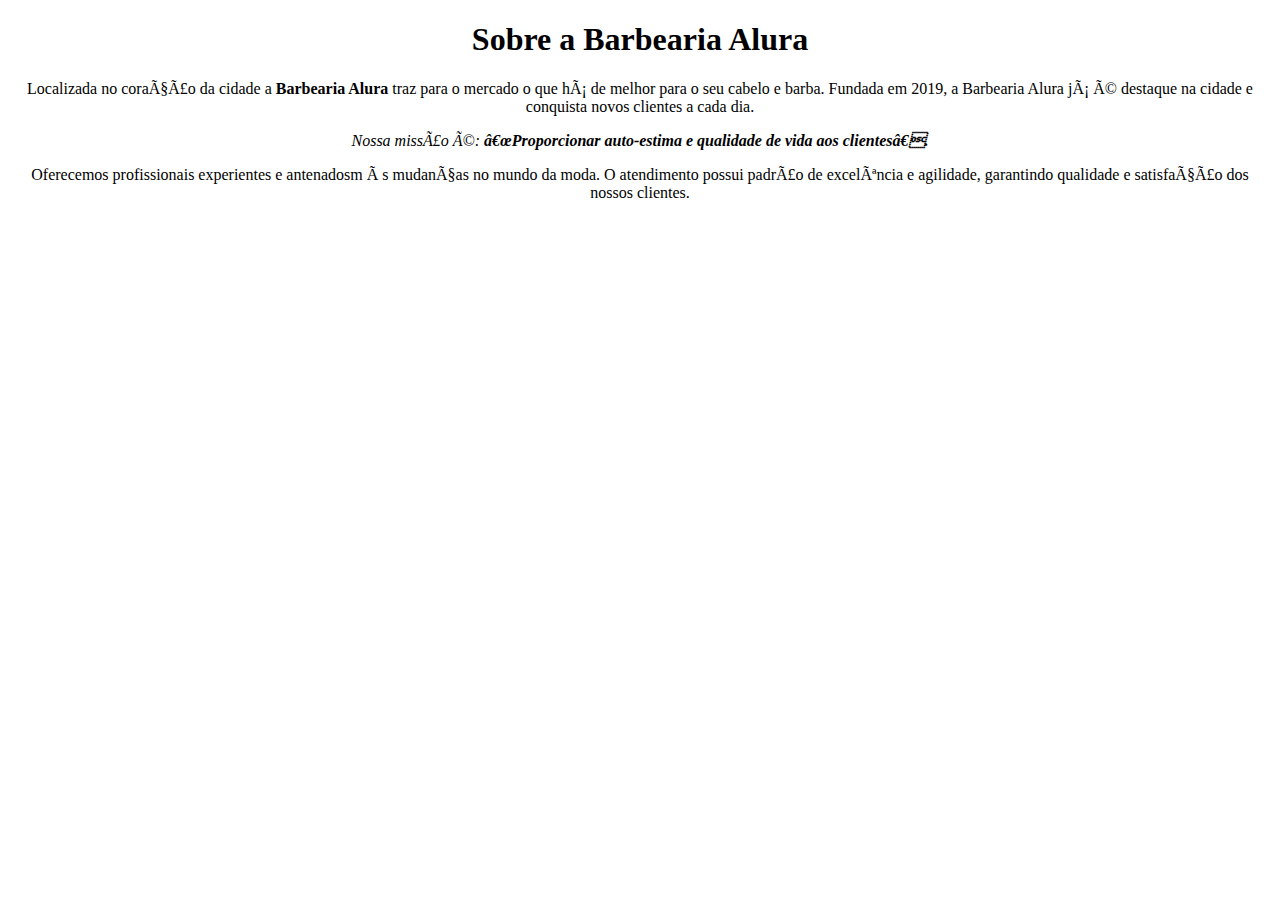
==== index.html @ 8f2fd385 "Primeiro commit - Centralizando texto, adicionando negrito e itálico" ====
<!DOCTYPE html>
<html lang="pt-br">

<head>
    <meta charset=“utf-8”>
    <title>Barbearia Alura</title>
</head>

<body>
    <h1 style="text-align: center">
        Sobre a Barbearia Alura
    </h1>

    <p style="text-align: center">
        Localizada no coração da cidade a <strong>Barbearia Alura</strong>
        traz para o mercado o que há de melhor para o seu cabelo e barba. 
        Fundada em 2019, a Barbearia Alura já é destaque na cidade e 
        conquista novos clientes a cada dia.
    </p>

    <p style="text-align: center">
        <em>
        Nossa missão é: <strong>“Proporcionar auto-estima e qualidade de vida
        aos clientes”. </strong>
        </em>
    </p>

    <p style="text-align: center">
        Oferecemos profissionais experientes e antenadosm às mudanças no mundo
        da moda. O atendimento possui padrão de excelência e agilidade, 
        garantindo qualidade e satisfação dos nossos clientes.
    </p>

</body>

</html>
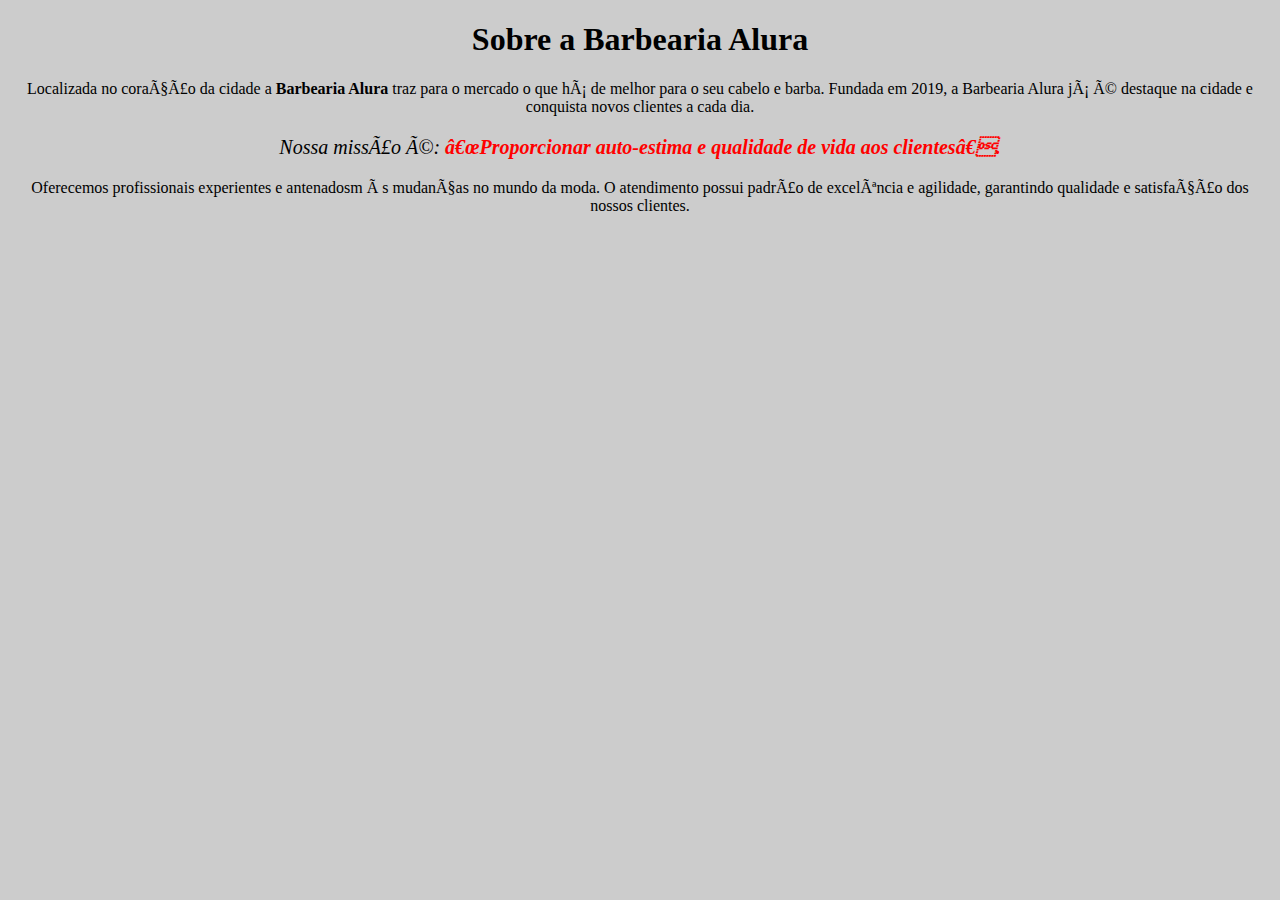
==== commit 7ccf2493: "Adicionando o css através do arquivo style.css" ====
--- a/index.html
+++ b/index.html
@@ -4,6 +4,7 @@
 <head>
     <meta charset=“utf-8”>
     <title>Barbearia Alura</title>
+    <link rel="stylesheet" href="style.css">
 </head>
 
 <body>
@@ -11,23 +12,23 @@
         Sobre a Barbearia Alura
     </h1>
 
-    <p style="text-align: center">
+    <p>
         Localizada no coração da cidade a <strong>Barbearia Alura</strong>
-        traz para o mercado o que há de melhor para o seu cabelo e barba. 
-        Fundada em 2019, a Barbearia Alura já é destaque na cidade e 
+        traz para o mercado o que há de melhor para o seu cabelo e barba.
+        Fundada em 2019, a Barbearia Alura já é destaque na cidade e
         conquista novos clientes a cada dia.
     </p>
 
-    <p style="text-align: center">
+    <p style="font-size: 20px">
         <em>
-        Nossa missão é: <strong>“Proporcionar auto-estima e qualidade de vida
-        aos clientes”. </strong>
+            Nossa missão é: <strong>“Proporcionar auto-estima e qualidade de vida
+                aos clientes”. </strong>
         </em>
     </p>
 
-    <p style="text-align: center">
+    <p>
         Oferecemos profissionais experientes e antenadosm às mudanças no mundo
-        da moda. O atendimento possui padrão de excelência e agilidade, 
+        da moda. O atendimento possui padrão de excelência e agilidade,
         garantindo qualidade e satisfação dos nossos clientes.
     </p>
 
--- a/style.css
+++ b/style.css
@@ -0,0 +1,11 @@
+body {
+    background: #CCCCCC;
+}
+
+p {
+    text-align: center;
+}
+
+em strong {
+    color: red;
+}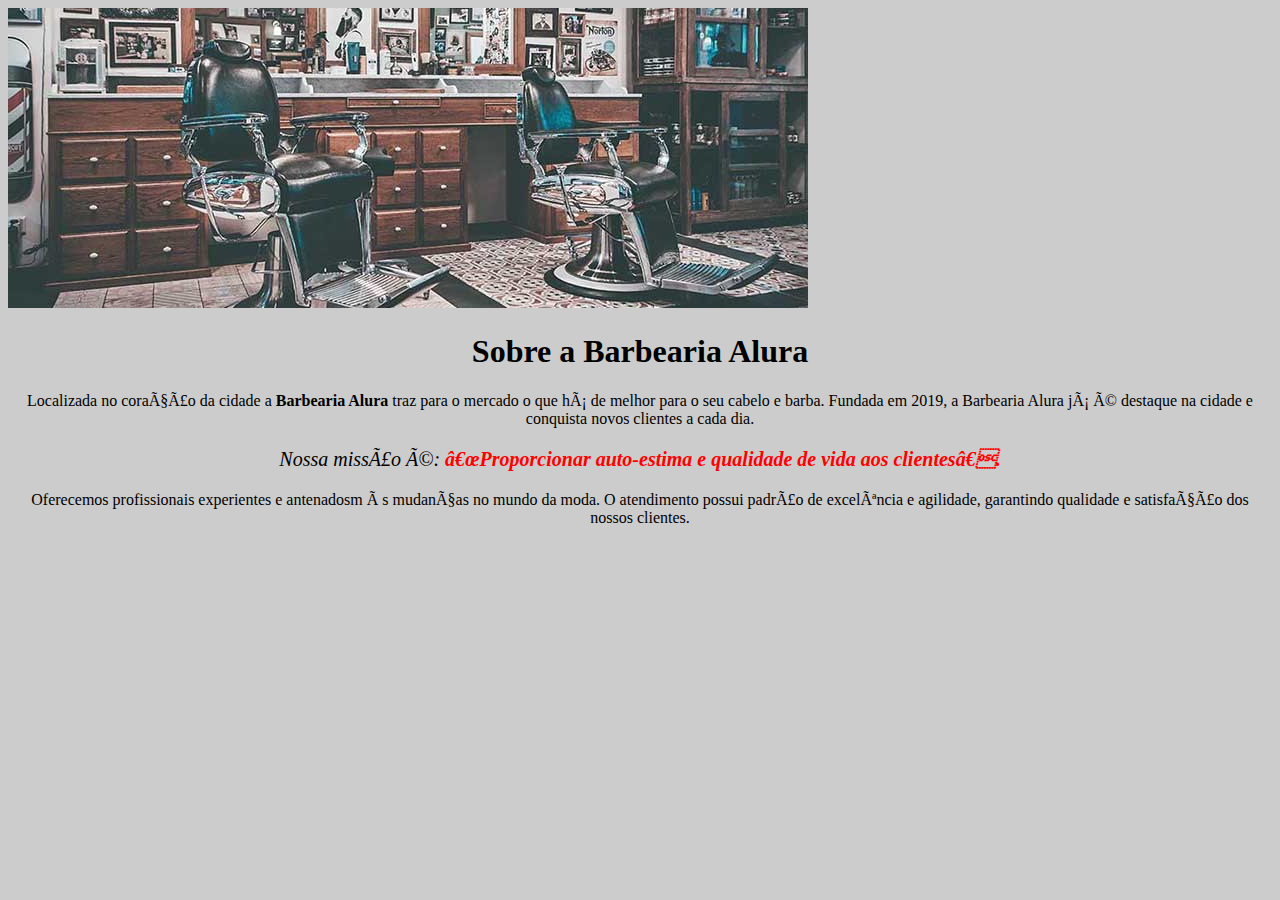
==== commit ed5ce80c: "Adicionando imagem" ====
--- a/index.html
+++ b/index.html
@@ -8,7 +8,9 @@
 </head>
 
 <body>
-    <h1 style="text-align: center">
+    <image src="banner.jpg">
+        
+    <h1>
         Sobre a Barbearia Alura
     </h1>
 
@@ -19,7 +21,7 @@
         conquista novos clientes a cada dia.
     </p>
 
-    <p style="font-size: 20px">
+    <p id="aumenta_fonte">
         <em>
             Nossa missão é: <strong>“Proporcionar auto-estima e qualidade de vida
                 aos clientes”. </strong>
--- a/style.css
+++ b/style.css
@@ -1,11 +1,19 @@
 body {
     background: #CCCCCC;
+}
+
+h1 {
+    text-align: center
 }
 
 p {
     text-align: center;
 }
 
+#aumenta_fonte {
+    font-size: 20px;
+}
+
 em strong {
     color: red;
 }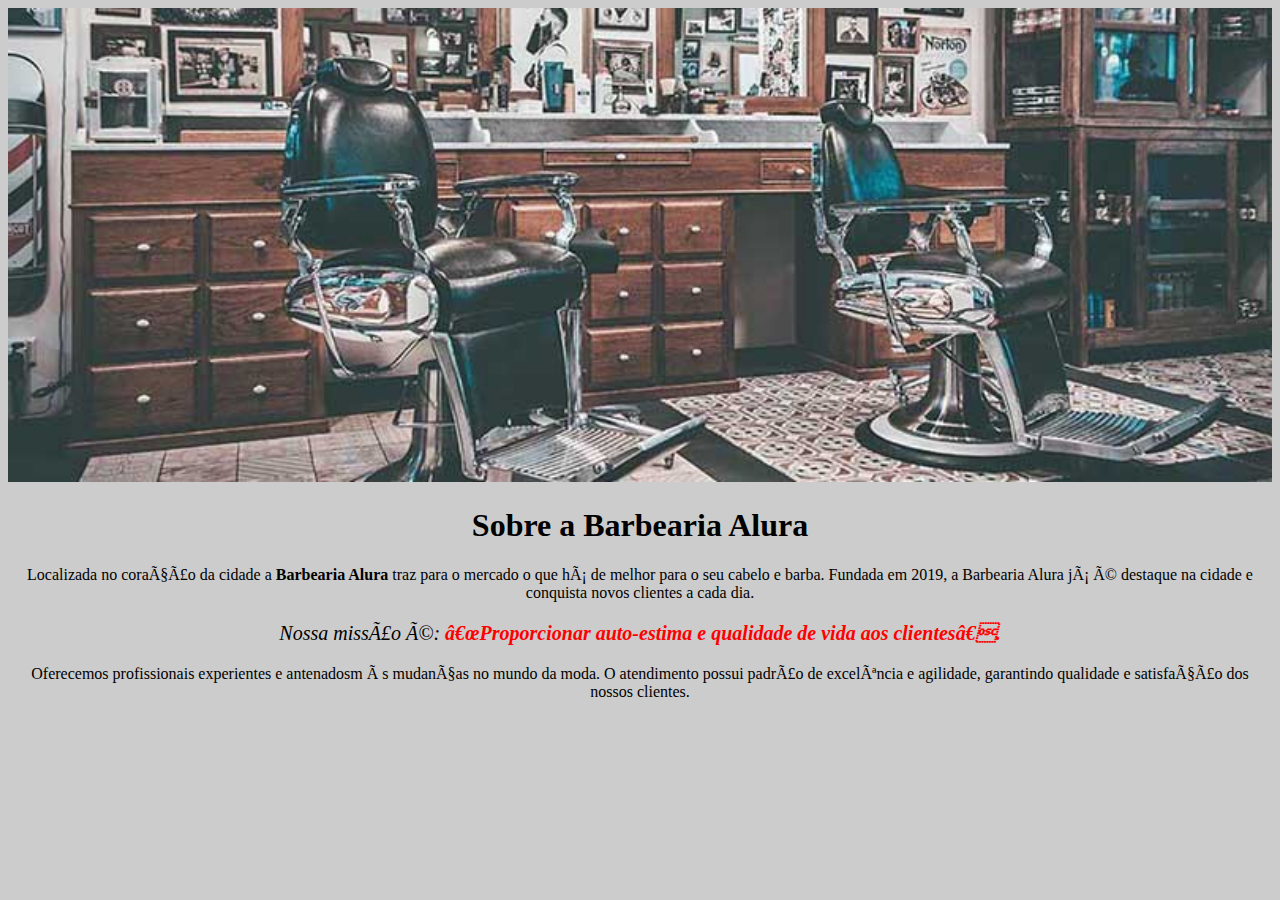
==== commit f99413fd: "Ajustando imagem na página" ====
--- a/index.html
+++ b/index.html
@@ -8,31 +8,31 @@
 </head>
 
 <body>
-    <image src="banner.jpg">
-        
-    <h1>
-        Sobre a Barbearia Alura
-    </h1>
+    <image id="banner" src="banner.jpg">
 
-    <p>
-        Localizada no coração da cidade a <strong>Barbearia Alura</strong>
-        traz para o mercado o que há de melhor para o seu cabelo e barba.
-        Fundada em 2019, a Barbearia Alura já é destaque na cidade e
-        conquista novos clientes a cada dia.
-    </p>
+        <h1>
+            Sobre a Barbearia Alura
+        </h1>
 
-    <p id="aumenta_fonte">
-        <em>
-            Nossa missão é: <strong>“Proporcionar auto-estima e qualidade de vida
-                aos clientes”. </strong>
-        </em>
-    </p>
+        <p>
+            Localizada no coração da cidade a <strong>Barbearia Alura</strong>
+            traz para o mercado o que há de melhor para o seu cabelo e barba.
+            Fundada em 2019, a Barbearia Alura já é destaque na cidade e
+            conquista novos clientes a cada dia.
+        </p>
 
-    <p>
-        Oferecemos profissionais experientes e antenadosm às mudanças no mundo
-        da moda. O atendimento possui padrão de excelência e agilidade,
-        garantindo qualidade e satisfação dos nossos clientes.
-    </p>
+        <p id="aumenta_fonte">
+            <em>
+                Nossa missão é: <strong>“Proporcionar auto-estima e qualidade de vida
+                    aos clientes”. </strong>
+            </em>
+        </p>
+
+        <p>
+            Oferecemos profissionais experientes e antenadosm às mudanças no mundo
+            da moda. O atendimento possui padrão de excelência e agilidade,
+            garantindo qualidade e satisfação dos nossos clientes.
+        </p>
 
 </body>
 
--- a/style.css
+++ b/style.css
@@ -1,5 +1,9 @@
 body {
     background: #CCCCCC;
+}
+
+#banner {
+    width: 100%;
 }
 
 h1 {
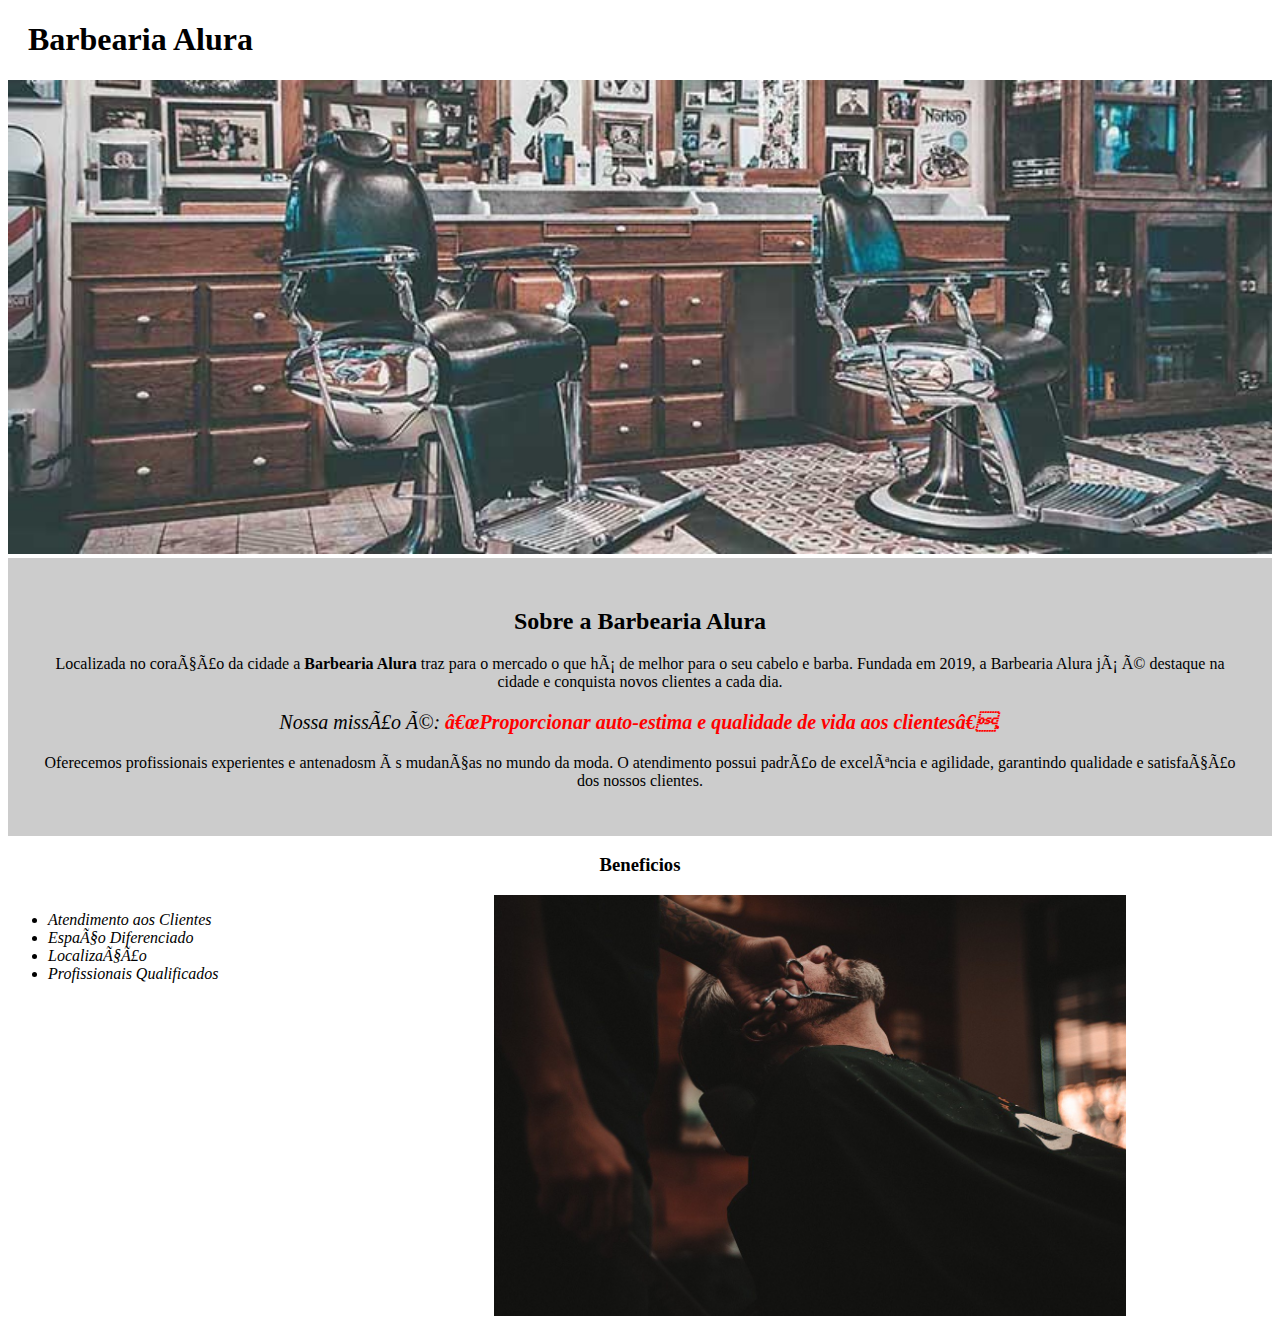
==== commit 5484f581: "Criando Página principal com links" ====
--- a/index.html
+++ b/index.html
@@ -1,39 +1,58 @@
 <!DOCTYPE html>
 <html lang="pt-br">
 
-<head>
-    <meta charset=“utf-8”>
-    <title>Barbearia Alura</title>
-    <link rel="stylesheet" href="style.css">
-</head>
+    <head>
+        <meta charset=“utf-8”>
+        <title>Barbearia Alura</title>
+        <link rel="stylesheet" href="style.css">
+    </head>
 
-<body>
-    <image id="banner" src="banner.jpg">
+    <body>
+        <header>
+            <h1 class="titulo-principal">
+                Barbearia Alura
+            </h1>
+        </header>
+        <image id="banner" src="banner.jpg">
+        <div class="principal">
+            <h2 class="titulo-centralizado">
+                Sobre a Barbearia Alura
+            </h2>
 
-        <h1>
-            Sobre a Barbearia Alura
-        </h1>
+            <p>
+                Localizada no coração da cidade a <strong>Barbearia Alura</strong>
+                traz para o mercado o que há de melhor para o seu cabelo e barba.
+                Fundada em 2019, a Barbearia Alura já é destaque na cidade e
+                conquista novos clientes a cada dia.
+            </p>
 
-        <p>
-            Localizada no coração da cidade a <strong>Barbearia Alura</strong>
-            traz para o mercado o que há de melhor para o seu cabelo e barba.
-            Fundada em 2019, a Barbearia Alura já é destaque na cidade e
-            conquista novos clientes a cada dia.
-        </p>
+            <p id="aumenta_fonte">
+                <em>
+                    Nossa missão é: <strong>“Proporcionar auto-estima e qualidade de vida
+                        aos clientes”. </strong>
+                </em>
+            </p>
 
-        <p id="aumenta_fonte">
-            <em>
-                Nossa missão é: <strong>“Proporcionar auto-estima e qualidade de vida
-                    aos clientes”. </strong>
-            </em>
-        </p>
+            <p>
+                Oferecemos profissionais experientes e antenadosm às mudanças no mundo
+                da moda. O atendimento possui padrão de excelência e agilidade,
+                garantindo qualidade e satisfação dos nossos clientes.
+            </p>
+        </div>
 
-        <p>
-            Oferecemos profissionais experientes e antenadosm às mudanças no mundo
-            da moda. O atendimento possui padrão de excelência e agilidade,
-            garantindo qualidade e satisfação dos nossos clientes.
-        </p>
+        <div class="beneficios">
+            <h3 class="titulo-centralizado">
+                Beneficios
+            </h3>
+            <ul>
+                <li class="itens">Atendimento aos Clientes</li>
+                <li class="itens">Espaço Diferenciado</li>
+                <li class="itens">Localização</li>
+                <li class="itens">Profissionais Qualificados</li> 
+            </ul>
+            <img src="beneficios.jpg" id="imagem-beneficios">
+        </div>
 
-</body>
+    </body>
 
 </html>--- a/style.css
+++ b/style.css
@@ -1,12 +1,17 @@
-body {
-    background: #CCCCCC;
+.titulo-principal {
+   padding-left: 20px; 
 }
 
 #banner {
     width: 100%;
 }
 
-h1 {
+.principal {
+    background: #CCCCCC;
+    padding: 30px;
+}
+
+.titulo-centralizado {
     text-align: center
 }
 
@@ -20,4 +25,24 @@
 
 em strong {
     color: red;
+}
+
+.beneficios {
+    paddign: 20px;
+    background: #FFFFFF;
+}
+
+ul {
+    display: inline-block;
+    vertical-align: top;
+    width: 20%;
+    margin-right: 15%;
+}
+
+.itens {
+    font-style: italic;
+}
+
+#imagem-beneficios {
+    width: 50%;
 }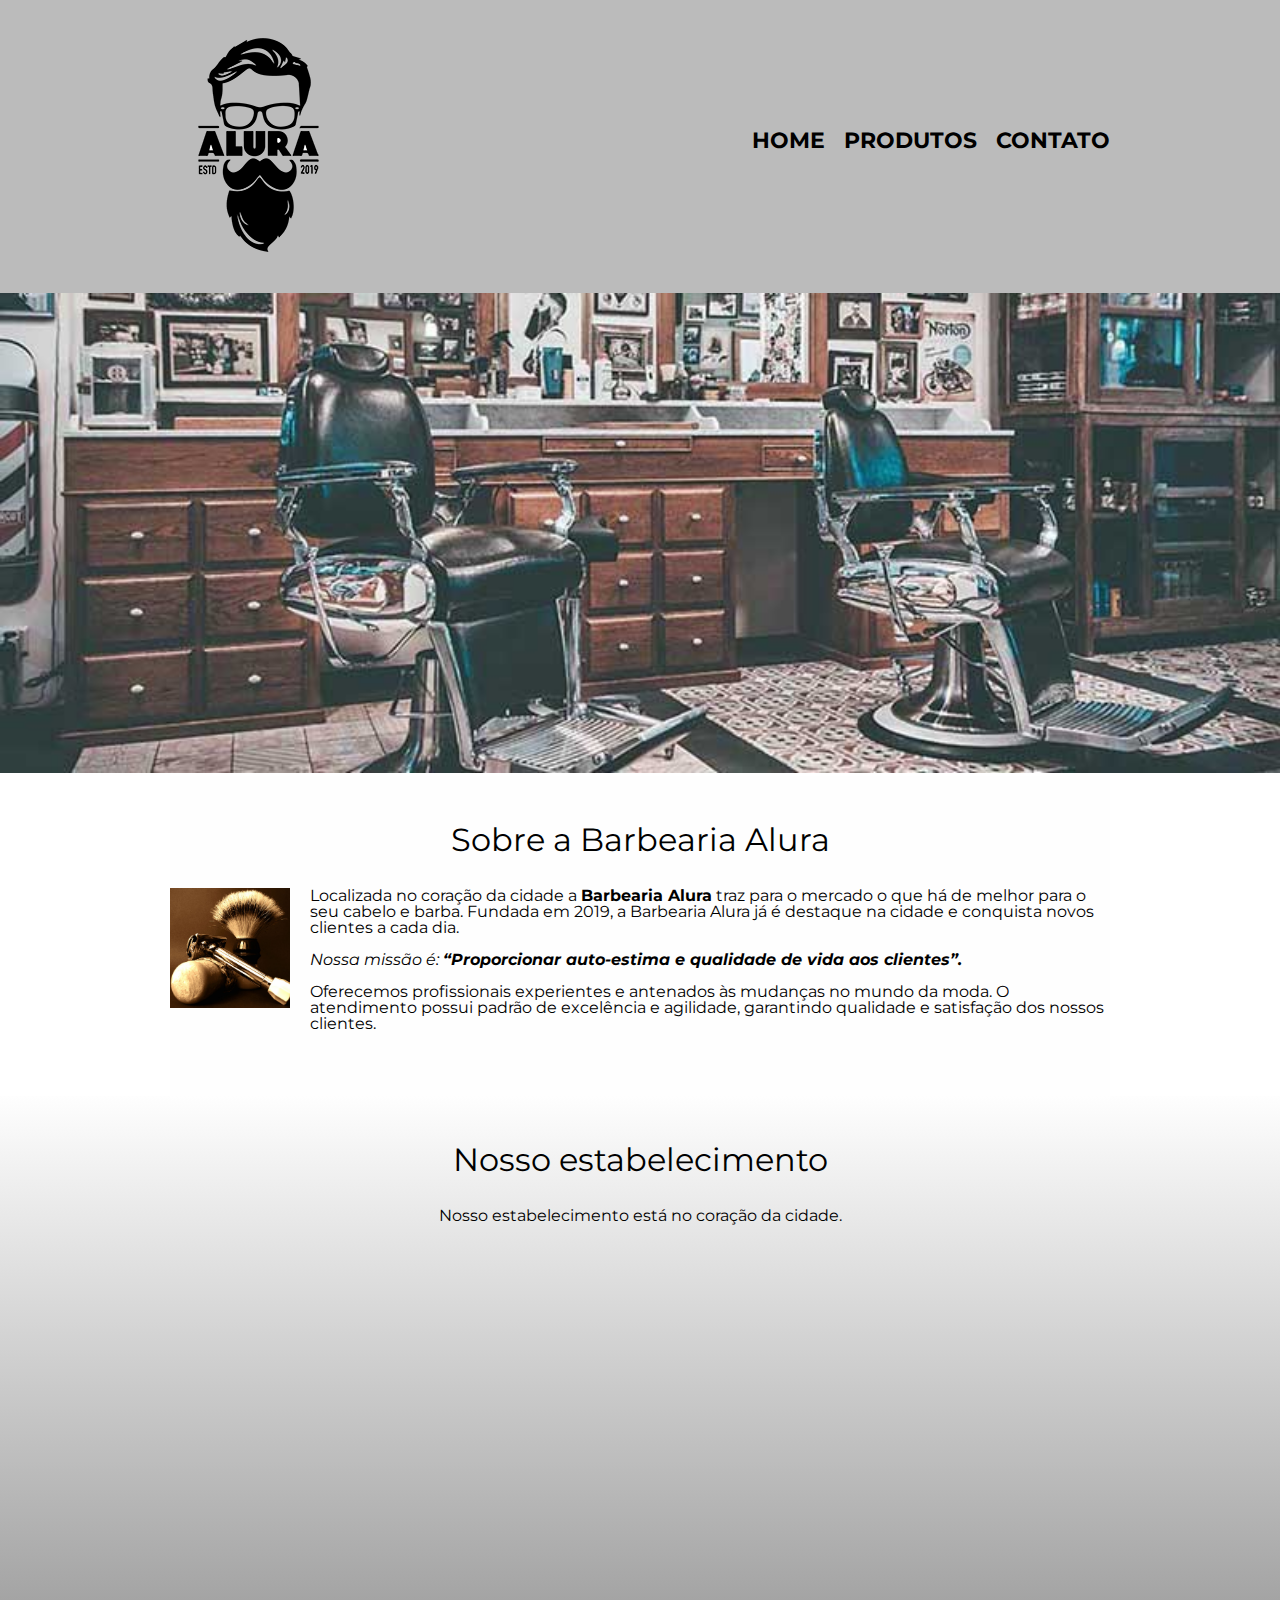
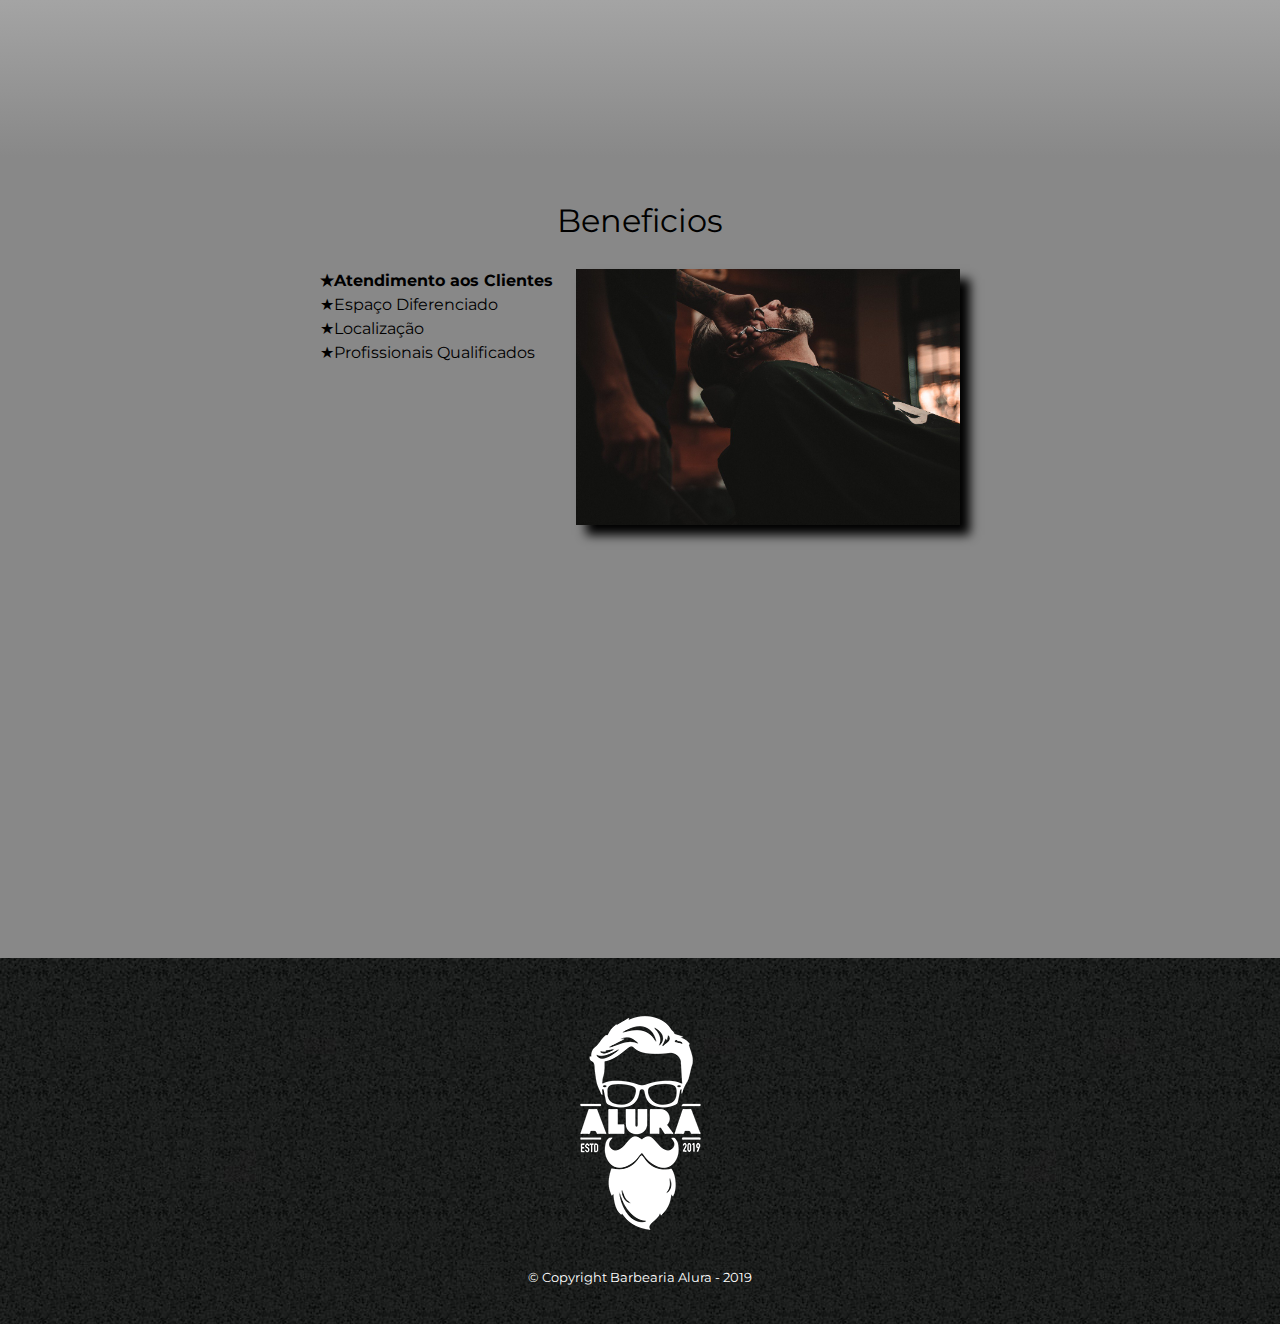
==== commit 6ed105fc: "Páginas finalizadas. Fim do curso de HTML5 e CSS3 (ALURA)." ====
--- a/index.html
+++ b/index.html
@@ -1,58 +1,97 @@
 <!DOCTYPE html>
 <html lang="pt-br">
 
-    <head>
-        <meta charset=“utf-8”>
-        <title>Barbearia Alura</title>
-        <link rel="stylesheet" href="style.css">
-    </head>
+<head>
+    <meta charset="utf-8">
+    <meta name="viewport" content="width=device-width">
+    <title>Barbearia Alura</title>
+    <link rel="stylesheet" href="reset.css">
+    <link rel="stylesheet" href="style.css">
+    <link href="https://fonts.googleapis.com/css?family=Montserrat&display=swap" rel="stylesheet">
+</head>
 
-    <body>
-        <header>
-            <h1 class="titulo-principal">
-                Barbearia Alura
-            </h1>
-        </header>
-        <image id="banner" src="banner.jpg">
-        <div class="principal">
-            <h2 class="titulo-centralizado">
-                Sobre a Barbearia Alura
-            </h2>
+<body>
+    <header>
+        <div class="caixa">
+            <h1><img id="logo" src="logo.png"></h1>
 
-            <p>
-                Localizada no coração da cidade a <strong>Barbearia Alura</strong>
-                traz para o mercado o que há de melhor para o seu cabelo e barba.
-                Fundada em 2019, a Barbearia Alura já é destaque na cidade e
-                conquista novos clientes a cada dia.
-            </p>
+            <nav>
+                <ul>
+                    <li><a href="index.html">home</a></li>
+                    <li><a href="produtos.html">produtos</a></li>
+                    <li><a href="contato.html">contato</a></li>
+                </ul>
+            </nav>
+        </div>
+        </h1>
+    </header>
 
-            <p id="aumenta_fonte">
-                <em>
-                    Nossa missão é: <strong>“Proporcionar auto-estima e qualidade de vida
-                        aos clientes”. </strong>
-                </em>
-            </p>
+    <main>
+        <image class="banner" src="banner.jpg">
+            <section class="principal">
+                <h2 class="titulo-principal">
+                    Sobre a Barbearia Alura
+                </h2>
+                <img class="utensilios" src="utensilios.jpg" alt="Utensílios de um barbeiro.">
+                <p>
+                    Localizada no coração da cidade a <strong>Barbearia Alura</strong>
+                    traz para o mercado o que há de melhor para o seu cabelo e barba.
+                    Fundada em 2019, a Barbearia Alura já é destaque na cidade e
+                    conquista novos clientes a cada dia.
+                </p>
 
-            <p>
-                Oferecemos profissionais experientes e antenadosm às mudanças no mundo
-                da moda. O atendimento possui padrão de excelência e agilidade,
-                garantindo qualidade e satisfação dos nossos clientes.
-            </p>
-        </div>
+                <p id="aumenta_fonte">
+                    <em>
+                        Nossa missão é: <strong>“Proporcionar auto-estima e qualidade de vida
+                            aos clientes”. </strong>
+                    </em>
+                </p>
 
-        <div class="beneficios">
-            <h3 class="titulo-centralizado">
-                Beneficios
-            </h3>
-            <ul>
-                <li class="itens">Atendimento aos Clientes</li>
-                <li class="itens">Espaço Diferenciado</li>
-                <li class="itens">Localização</li>
-                <li class="itens">Profissionais Qualificados</li> 
-            </ul>
-            <img src="beneficios.jpg" id="imagem-beneficios">
-        </div>
+                <p>
+                    Oferecemos profissionais experientes e antenados às mudanças no mundo
+                    da moda. O atendimento possui padrão de excelência e agilidade,
+                    garantindo qualidade e satisfação dos nossos clientes.
+                </p>
+            </section>
 
-    </body>
+            <section class="mapa">
+                <h3 class="titulo-principal">Nosso estabelecimento</h3>
+                <p>Nosso estabelecimento está no coração da cidade.</p>
+                <div class="mapa-conteudo">
+                    <iframe
+                        src="https://www.google.com/maps/embed?pb=!1m18!1m12!1m3!1d3656.441464102396!2d-46.63462888509861!3d-23.58849538466936!2m3!1f0!2f0!3f0!3m2!1i1024!2i768!4f13.1!3m3!1m2!1s0x94ce5a2b2ed7f3a1%3A0xab35da2f5ca62674!2sAlura%20-%20Escola%20Online%20de%20Tecnologia!5e0!3m2!1spt-BR!2sbr!4v1667501214356!5m2!1spt-BR!2sbr"
+                        width="100%" height="450" style="border:0;" allowfullscreen="" loading="lazy"
+                        referrerpolicy="no-referrer-when-downgrade"></iframe>
+                </div>
+            </section>
+
+            <section class="beneficios">
+                <h3 class="titulo-principal">
+                    Beneficios
+                </h3>
+                <div class="conteudo-beneficios">
+                    <ul class="lista-beneficios">
+                        <li class="itens">Atendimento aos Clientes</li>
+                        <li class="itens">Espaço Diferenciado</li>
+                        <li class="itens">Localização</li>
+                        <li class="itens">Profissionais Qualificados</li>
+                    </ul><img src="beneficios.jpg" class="imagem-beneficios">
+                </div>
+
+                <div class="video">
+                    <iframe width="100%" height="315" src="https://www.youtube.com/embed/wcVVXUV0YUY"
+                        title="YouTube video player" frameborder="0"
+                        allow="accelerometer; autoplay; clipboard-write; encrypted-media; gyroscope; picture-in-picture"
+                        allowfullscreen></iframe>
+                </div>
+            </section>
+    </main>
+
+    <footer>
+        <img src="logo-branco.png">
+        <p class="copyright">&copy; Copyright Barbearia Alura - 2019</p>
+    </footer>
+
+</body>
 
 </html>--- a/style.css
+++ b/style.css
@@ -1,48 +1,327 @@
+body {
+    font-family: 'Montserrat', sans-serif;
+}
+
+header {
+    background-color: #BBBBBB;
+    padding: 20px 0;
+}
+
+.caixa {
+    position: relative;
+    width: 940px;
+    margin: 0 auto;
+}
+
+nav {
+    position: absolute;
+    top: 110px;
+    right: 0;
+}
+
+nav li {
+    display: inline;
+    margin: 0 0 0 15px;
+}
+
+nav a {
+    text-transform: uppercase;
+    color: #000000;
+    font-weight: bold;
+    font-size: 22px;
+    text-decoration: none;
+}
+
+nav a:hover {
+    color: #C78C19;
+    text-decoration: underline;
+}
+
+.produtos {
+    width: 940px;
+    margin: 0 auto;
+    padding: 50px 0;
+}
+
+.produtos li {
+    display: inline-block;
+    text-align: center;
+    vertical-align: top;
+    width: 30%;
+    padding: 30px 20px;
+    box-sizing: border-box;
+    margin: 0 1.5%;
+    border: 2px solid #000000;
+    border-radius: 10px
+}
+
+.produtos li:hover {
+    border-color: #C78C19;
+}
+
+.produtos li:active {
+    border-color: #088C19;
+}
+
+.produtos li:hover h2 {
+    font-size: 34px
+}
+
+.produtos h2 {
+    font-weight: bold;
+    font-size: 30px;
+}
+
+.produto-descricao {
+    font-size: 18px;
+}
+
+.produto-preco {
+    font-size: 22px;
+    font-weight: bold;
+    margin-top: 10px;
+}
+
+footer {
+    background: url(bg.jpg);
+    text-align: center;
+    padding: 40px 0;
+}
+
+.copyright {
+    color: #FFFFFF;
+    font-size: 13px;
+    margin: 20px 0 0;
+}
+
+.pag-contato {
+    padding-left: 10px
+}
+
+form {
+    margin: 40px 0;
+}
+
+form label,
+form legend {
+    display: block;
+    margin: 0 0 10px;
+    font-size: 20px;
+}
+
+.input-padrao {
+    display: block;
+    margin: 0 0 20px;
+    width: 50%;
+    padding: 10px 25px;
+}
+
+.checkbox {
+    margin: 20px 0;
+}
+
+.enviar {
+    width: 40%;
+    padding: 15px 0;
+    background: orange;
+    color: white;
+    font-weight: bold;
+    font-size: 18px;
+    border: none;
+    border-radius: 5px;
+    transition: 1s all;
+    cursor: pointer;
+}
+
+.enviar:hover {
+    background: darkorange;
+    transform: scale(1.2);
+}
+
+table {
+    margin: 20px 0 40px;
+}
+
+thead {
+    background: #555555;
+    color: white;
+    font-weight: bold;
+}
+
+td,
+th {
+    border: 1px solid #000000;
+    padding: 8px 15px;
+}
+
+/*CSS da página principal */
+
+.banner {
+    width: 100%;
+}
+
+.principal {
+    padding: 3em 0;
+    background: #FEFEFE;
+    width: 940px;
+    margin: 0 auto;
+}
+
 .titulo-principal {
-   padding-left: 20px; 
-}
-
-#banner {
-    width: 100%;
-}
-
-.principal {
-    background: #CCCCCC;
-    padding: 30px;
-}
-
-.titulo-centralizado {
-    text-align: center
-}
-
-p {
     text-align: center;
-}
-
-#aumenta_fonte {
-    font-size: 20px;
-}
-
-em strong {
-    color: red;
+    font-size: 2em;
+    margin: 0 0 1em;
+    clear: left;
+}
+
+.principal p {
+    margin: 0 0 1em;
+}
+
+.principal strong {
+    font-weight: bold;
+}
+
+.principal em {
+    font-style: italic;
+}
+
+.utensilios {
+    width: 120px;
+    float: left;
+    margin: 0 20px 20px 0;
+}
+
+.mapa {
+    padding: 3em 0;
+    background: linear-gradient(#FEFEFE, #888888);
+}
+
+.mapa p {
+    margin: 0 0 2em;
+    text-align: center;
+}
+
+.mapa-conteudo {
+    width: 940px;
+    margin: 0 auto;
 }
 
 .beneficios {
-    paddign: 20px;
-    background: #FFFFFF;
-}
-
-ul {
+    padding: 3em 0;
+    background: #888888;
+}
+
+.conteudo-beneficios {
+    width: 640px;
+    margin: 0 auto;
+}
+
+.lista-beneficios {
+    width: 40%;
     display: inline-block;
     vertical-align: top;
-    width: 20%;
-    margin-right: 15%;
 }
 
 .itens {
-    font-style: italic;
-}
-
-#imagem-beneficios {
-    width: 50%;
+    line-height: 1.5;
+}
+
+.itens:first-child {
+    font-weight: bold;
+}
+
+.itens:before {
+    content: "★";
+}
+
+.imagem-beneficios {
+    width: 60%;
+    opacity: 1;
+    box-shadow: 10px 10px 10px 0 #000000;
+    transition: 400ms;
+}
+
+.imagem-beneficios:hover {
+    opacity: 0.3;
+}
+
+.video {
+    width: 560px;
+    margin: 2em auto;
+}
+
+@media screen and (max-width: 480px) {
+
+    /*indedx.html - Responsivo*/
+
+    .caixa,
+    .principal,
+    .mapa-conteudo,
+    .conteudo-beneficios,
+    .video {
+        width: auto;
+    }
+
+    .principal {
+        margin: 0 5px;
+    }
+
+    h1 {
+        text-align: center;
+    }
+
+    nav {
+        text-align: center;
+        position: static;
+    }
+
+    .utensilios {
+        margin-left:
+    }
+
+    .principal>p {
+        text-align: justify;
+    }
+
+    .lista-beneficios,
+    .imagem-beneficios {
+        width: 100%;
+    }
+
+    /*produtos.html - Responsivo*/
+
+    .produtos {
+        width: 100%;
+        padding: 50px 0 30px;
+    }
+
+    .produtos li {
+        margin: 0 auto 20px;
+        width: 80%;
+        display: block;
+    }
+
+    /*contato.html - Responsivo*/
+    label,
+    legend {
+        text-align: center;
+    }
+
+    fieldset {
+        margin: 0 0 1em;
+    }
+
+    .enviar,
+    select {
+        display: block;
+        margin: 0 auto;
+    }
+
+    .input-padrao,
+    .enviar,
+    table {
+        margin: 0 auto 2em;
+    }
+
 }